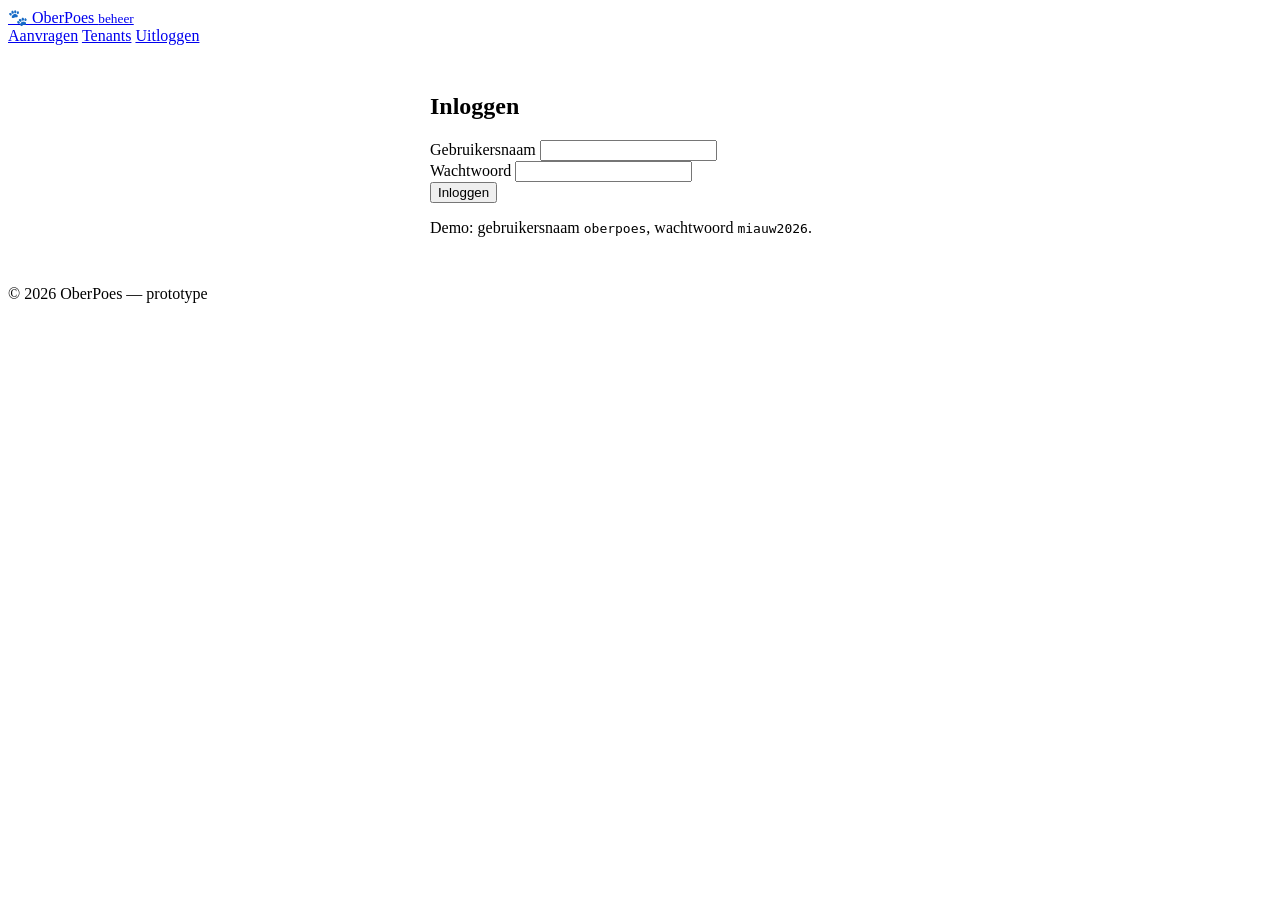
==== admin.html @ dad32bd4 "feat: goedkeuren activeert tenantportalen; detail toont links en wachtwoord Co-Authored-By: Claude F" ====
<!DOCTYPE html>
<html lang="nl">
<head>
  <meta charset="utf-8">
  <meta name="viewport" content="width=device-width, initial-scale=1">
  <title>OberPoes — beheer</title>
  <link rel="stylesheet" href="css/style.css">
</head>
<body>
  <header class="site-header">
    <div class="container header-inner">
      <a class="logo" href="admin.html">🐾 OberPoes <small>beheer</small></a>
      <nav id="admin-menu" class="verborgen">
        <a href="#" id="menu-aanvragen" class="actief">Aanvragen</a>
        <a href="#" id="menu-tenants">Tenants</a>
        <a href="#" id="menu-uitloggen">Uitloggen</a>
      </nav>
    </div>
  </header>
  <main class="container">

    <!-- Login -->
    <div class="kaart" id="login-kaart" style="max-width: 420px; margin: 3rem auto;">
      <h2>Inloggen</h2>
      <div class="veld">
        <label for="gebruikersnaam">Gebruikersnaam</label>
        <input id="gebruikersnaam" type="text" autocomplete="username">
      </div>
      <div class="veld">
        <label for="wachtwoord">Wachtwoord</label>
        <input id="wachtwoord" type="password" autocomplete="current-password">
      </div>
      <span class="fout" id="fout-login"></span>
      <button class="knop" id="knop-login">Inloggen</button>
      <p class="melding melding-info">Demo: gebruikersnaam <code>oberpoes</code>, wachtwoord <code>miauw2026</code>.</p>
    </div>

    <!-- Applicatie -->
    <div id="admin-app" class="verborgen">
      <div id="view-aanvragen"></div>
      <div id="view-tenants" class="verborgen"></div>
    </div>

  </main>
  <footer class="site-footer">© 2026 OberPoes — prototype</footer>
  <script src="js/validatie.js"></script>
  <script src="js/agenda.js"></script>
  <script src="js/db.js"></script>
  <script src="js/admin.js"></script>
</body>
</html>
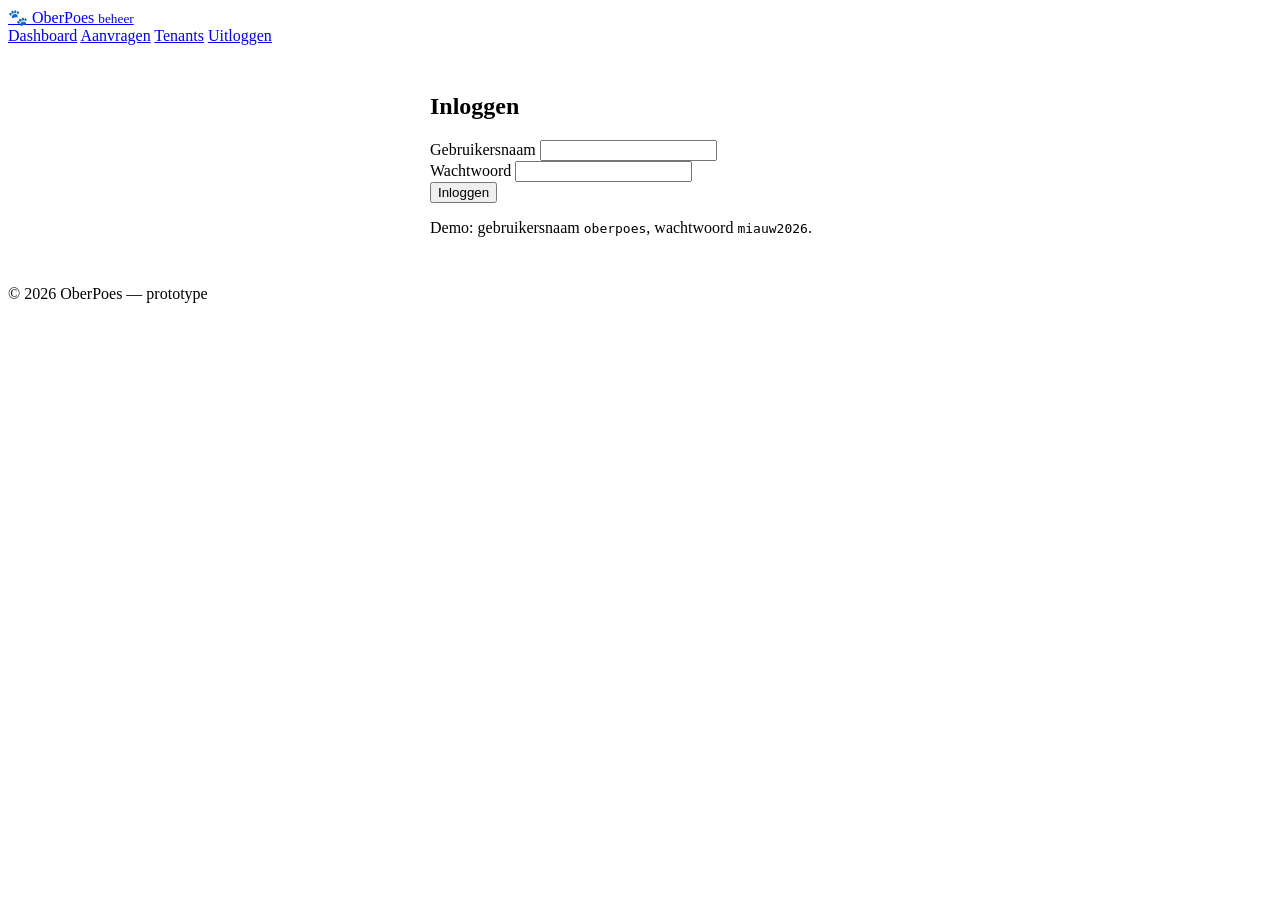
==== commit f9e6e960: "feat: hoofdadmin-dashboard met notificaties en doorzoekbare tenantlijst Co-Authored-By: Claude Fable" ====
--- a/admin.html
+++ b/admin.html
@@ -11,7 +11,8 @@
     <div class="container header-inner">
       <a class="logo" href="admin.html">🐾 OberPoes <small>beheer</small></a>
       <nav id="admin-menu" class="verborgen">
-        <a href="#" id="menu-aanvragen" class="actief">Aanvragen</a>
+        <a href="#" id="menu-dashboard" class="actief">Dashboard</a>
+        <a href="#" id="menu-aanvragen">Aanvragen</a>
         <a href="#" id="menu-tenants">Tenants</a>
         <a href="#" id="menu-uitloggen">Uitloggen</a>
       </nav>
@@ -37,7 +38,8 @@
 
     <!-- Applicatie -->
     <div id="admin-app" class="verborgen">
-      <div id="view-aanvragen"></div>
+      <div id="view-dashboard"></div>
+      <div id="view-aanvragen" class="verborgen"></div>
       <div id="view-tenants" class="verborgen"></div>
     </div>
 
@@ -45,6 +47,7 @@
   <footer class="site-footer">© 2026 OberPoes — prototype</footer>
   <script src="js/validatie.js"></script>
   <script src="js/agenda.js"></script>
+  <script src="js/lijst.js"></script>
   <script src="js/db.js"></script>
   <script src="js/admin.js"></script>
 </body>
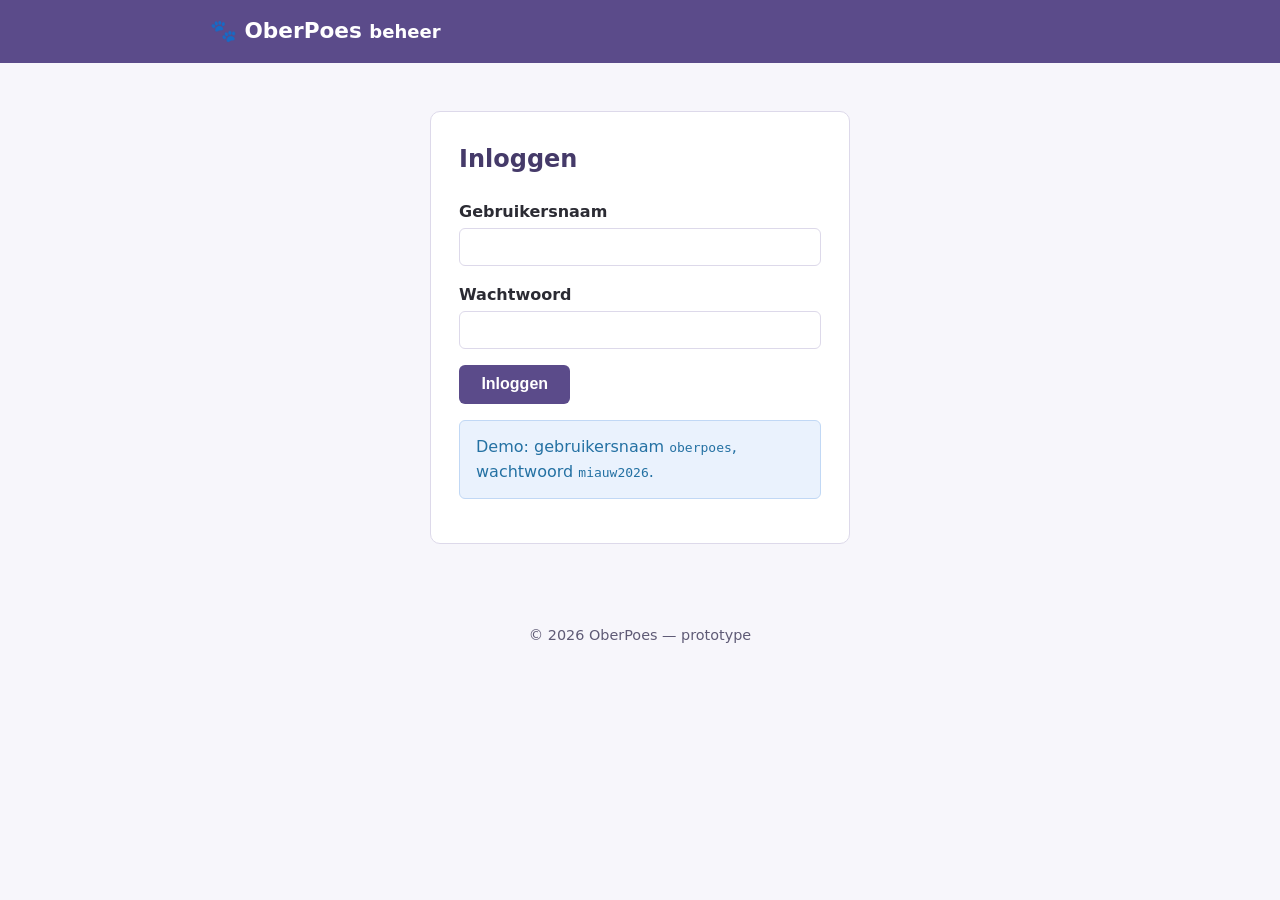
==== commit c79250eb: "feat: toegankelijkheid en documentatie verbeterronde Co-Authored-By: Claude Fable 5 <noreply@anthrop" ====
--- a/admin.html
+++ b/admin.html
@@ -31,7 +31,7 @@
         <label for="wachtwoord">Wachtwoord</label>
         <input id="wachtwoord" type="password" autocomplete="current-password">
       </div>
-      <span class="fout" id="fout-login"></span>
+      <span class="fout" aria-live="polite" id="fout-login"></span>
       <button class="knop" id="knop-login">Inloggen</button>
       <p class="melding melding-info">Demo: gebruikersnaam <code>oberpoes</code>, wachtwoord <code>miauw2026</code>.</p>
     </div>
--- a/css/style.css
+++ b/css/style.css
@@ -0,0 +1,101 @@
+:root {
+  --paars: #5b4b8a;
+  --paars-donker: #453a69;
+  --accent: #e8a33d;
+  --bg: #f7f6fb;
+  --tekst: #2b2b33;
+  --rand: #ddd9ea;
+  --rood: #c0392b;
+  --groen: #1e8e4e;
+  --blauw: #2471a3;
+  --grijs: #7f8c8d;
+}
+* { box-sizing: border-box; }
+body {
+  margin: 0;
+  font-family: system-ui, -apple-system, "Segoe UI", sans-serif;
+  background: var(--bg);
+  color: var(--tekst);
+  line-height: 1.6;
+}
+.container { max-width: 900px; margin: 0 auto; padding: 0 1.25rem; }
+
+/* Header en menu */
+.site-header { background: var(--paars); color: #fff; }
+.header-inner { display: flex; align-items: center; justify-content: space-between; padding: 0.9rem 1.25rem; }
+.logo { color: #fff; text-decoration: none; font-size: 1.35rem; font-weight: 700; }
+.site-header nav a {
+  color: #e9e5f7; text-decoration: none; margin-left: 1.25rem; padding-bottom: 3px;
+}
+.site-header nav a.actief, .site-header nav a:hover { color: #fff; border-bottom: 2px solid var(--accent); }
+
+/* Hero */
+.hero { text-align: center; padding: 3rem 0 2rem; }
+.hero h1 { font-size: 2.4rem; margin: 0 0 0.5rem; color: var(--paars-donker); }
+.hero p { font-size: 1.15rem; color: #55506b; max-width: 34rem; margin: 0 auto; }
+
+/* Kaarten en formulieren */
+.kaart { background: #fff; border: 1px solid var(--rand); border-radius: 10px; padding: 1.75rem; margin: 1.5rem 0; }
+.kaart h2 { margin-top: 0; color: var(--paars-donker); }
+.veld { margin-bottom: 1rem; }
+.veld label { display: block; font-weight: 600; margin-bottom: 0.25rem; }
+.veld input, .veld select {
+  width: 100%; padding: 0.55rem 0.7rem; border: 1px solid var(--rand);
+  border-radius: 6px; font-size: 1rem; background: #fff;
+}
+.veld input[readonly] { background: #f0eef8; color: #666; }
+.veld input:focus, .veld select:focus { outline: 2px solid var(--paars); border-color: var(--paars); }
+.veld .fout { color: var(--rood); font-size: 0.85rem; display: block; min-height: 1.1rem; }
+.fout { color: var(--rood); font-size: 0.85rem; display: block; }
+.velden-rij { display: flex; gap: 1rem; }
+.velden-rij .veld { flex: 1; }
+
+/* Knoppen */
+.knop {
+  background: var(--paars); color: #fff; border: none; border-radius: 6px;
+  padding: 0.65rem 1.4rem; font-size: 1rem; font-weight: 600; cursor: pointer;
+  text-decoration: none; display: inline-block;
+}
+.knop:hover { background: var(--paars-donker); }
+.knop-secundair { background: #fff; color: var(--paars); border: 1px solid var(--paars); }
+.knop-secundair:hover { background: #f0eef8; }
+.knop-gevaar { background: var(--rood); }
+.knop-gevaar:hover { background: #96281b; }
+.knop-goed { background: var(--groen); }
+.knop-goed:hover { background: #166e3c; }
+.knop-klein { padding: 0.3rem 0.8rem; font-size: 0.85rem; }
+
+/* Statusbadges */
+.badge { display: inline-block; padding: 0.15rem 0.6rem; border-radius: 99px; font-size: 0.8rem; font-weight: 600; color: #fff; }
+.badge-aangevraagd { background: var(--blauw); }
+.badge-afgewezen { background: var(--rood); }
+.badge-actief { background: var(--groen); }
+.badge-inactief { background: var(--grijs); }
+
+/* Tabellen */
+.tabel { width: 100%; border-collapse: collapse; }
+.tabel th, .tabel td { text-align: left; padding: 0.55rem 0.7rem; border-bottom: 1px solid var(--rand); vertical-align: middle; }
+.tabel th { background: #f0eef8; color: var(--paars-donker); }
+.tabel img { width: 40px; height: 40px; border-radius: 6px; border: 1px solid var(--rand); }
+.tabel tr.klikbaar { cursor: pointer; }
+.tabel tr.klikbaar:hover { background: #faf9fd; }
+
+/* Toegankelijkheid */
+.knop:focus-visible, a:focus-visible, input:focus-visible, select:focus-visible {
+  outline: 3px solid var(--accent);
+  outline-offset: 2px;
+}
+@media (prefers-reduced-motion: reduce) {
+  * { scroll-behavior: auto !important; }
+}
+
+/* Hulpklassen */
+.verborgen { display: none !important; }
+.melding { padding: 0.8rem 1rem; border-radius: 6px; margin: 1rem 0; }
+.melding-fout { background: #fdecea; color: var(--rood); border: 1px solid #f5c6c1; }
+.melding-info { background: #eaf2fd; color: var(--blauw); border: 1px solid #c1d8f5; }
+.melding-goed { background: #e9f7ef; color: var(--groen); border: 1px solid #bfe8d0; }
+.demo-code { font-family: monospace; font-size: 1.3rem; background: #f0eef8; padding: 0.2rem 0.6rem; border-radius: 6px; letter-spacing: 2px; }
+.tabel .demo-code { font-size: 0.95rem; }
+.logo-preview { width: 150px; height: 150px; border: 1px dashed var(--rand); border-radius: 8px; background: #fff; object-fit: contain; }
+.site-footer { text-align: center; color: #5f5b76; padding: 2rem 0; font-size: 0.9rem; }
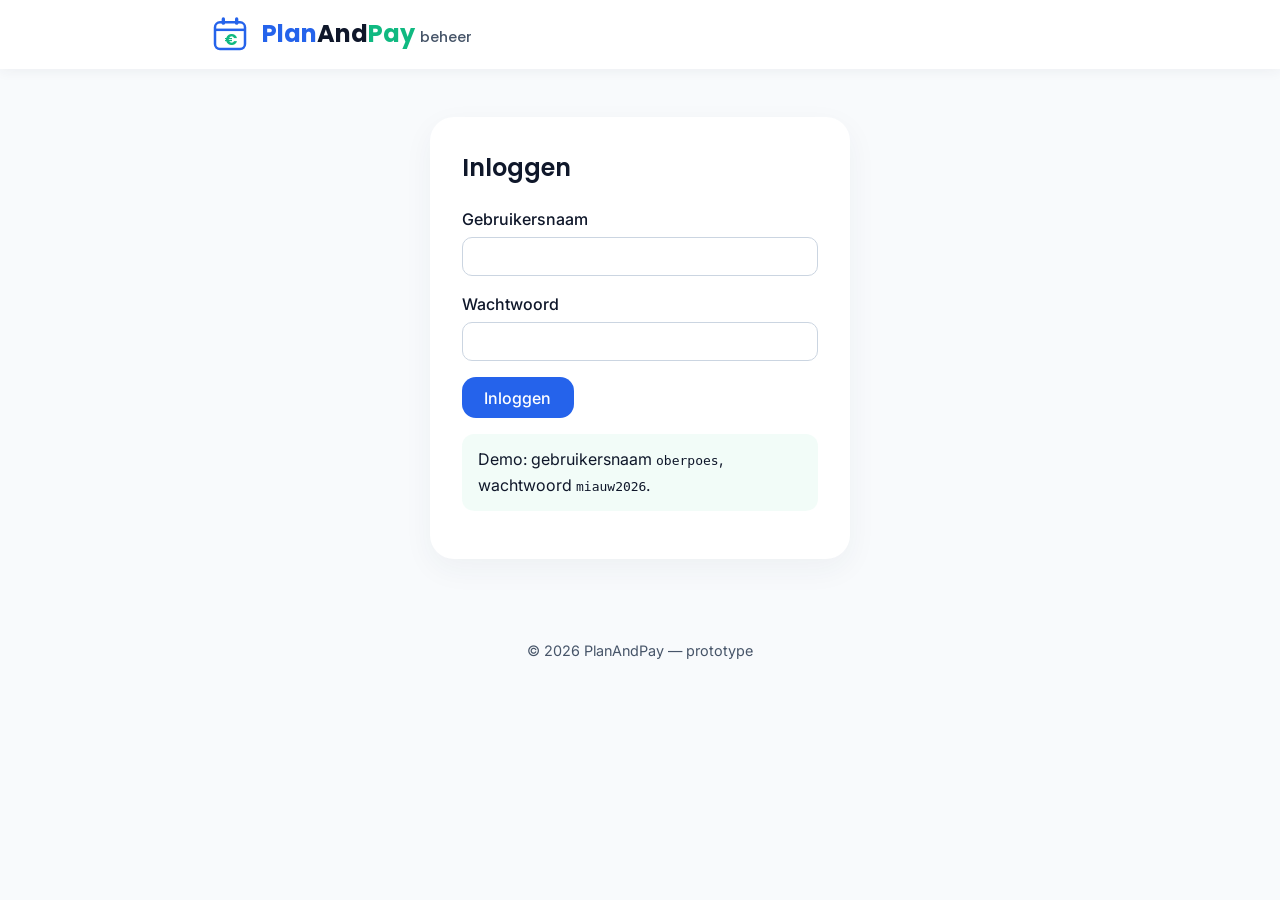
==== commit db7fdaa3: "feat: rebrand naar PlanAndPay (logo, kleuren, badges, teksten) Co-Authored-By: Claude Opus 4.8 <nore" ====
--- a/admin.html
+++ b/admin.html
@@ -3,13 +3,20 @@
 <head>
   <meta charset="utf-8">
   <meta name="viewport" content="width=device-width, initial-scale=1">
-  <title>OberPoes — beheer</title>
+  <title>PlanAndPay — beheer</title>
   <link rel="stylesheet" href="css/style.css">
+  <link rel="icon" href="data:image/svg+xml,%3Csvg xmlns='http://www.w3.org/2000/svg' viewBox='0 0 48 48'%3E%3Crect width='48' height='48' rx='12' fill='%232563EB'/%3E%3Crect x='11' y='16' width='26' height='22' rx='4' fill='none' stroke='white' stroke-width='2.5'/%3E%3Cline x1='11' y1='23' x2='37' y2='23' stroke='white' stroke-width='2.5'/%3E%3Ctext x='24' y='35' font-size='14' font-weight='700' fill='white' text-anchor='middle' font-family='sans-serif'%3E%E2%82%AC%3C/text%3E%3C/svg%3E">
+  <link rel="preconnect" href="https://fonts.googleapis.com">
+  <link rel="preconnect" href="https://fonts.gstatic.com" crossorigin>
+  <link href="https://fonts.googleapis.com/css2?family=Inter:wght@400;500&family=Poppins:wght@600;700&display=swap" rel="stylesheet">
 </head>
 <body>
   <header class="site-header">
     <div class="container header-inner">
-      <a class="logo" href="admin.html">🐾 OberPoes <small>beheer</small></a>
+      <a class="logo" href="admin.html">
+        <span class="logo-icon" aria-hidden="true"><svg viewBox="0 0 48 48" fill="none" xmlns="http://www.w3.org/2000/svg"><rect x="6" y="10" width="36" height="32" rx="6" fill="#fff" stroke="#2563EB" stroke-width="3"/><path d="M6 19h36" stroke="#2563EB" stroke-width="3"/><rect x="14" y="4" width="4" height="9" rx="2" fill="#2563EB"/><rect x="30" y="4" width="4" height="9" rx="2" fill="#2563EB"/><text x="24" y="37" font-family="Poppins, sans-serif" font-size="19" font-weight="700" fill="#10B981" text-anchor="middle">€</text></svg></span>
+        <span><span class="logo-plan">Plan</span><span class="logo-and">And</span><span class="logo-pay">Pay</span> <small>beheer</small></span>
+      </a>
       <nav id="admin-menu" class="verborgen">
         <a href="#" id="menu-dashboard" class="actief">Dashboard</a>
         <a href="#" id="menu-aanvragen">Aanvragen</a>
@@ -44,11 +51,12 @@
     </div>
 
   </main>
-  <footer class="site-footer">© 2026 OberPoes — prototype</footer>
+  <footer class="site-footer">© 2026 PlanAndPay — prototype</footer>
   <script src="js/validatie.js"></script>
   <script src="js/agenda.js"></script>
   <script src="js/lijst.js"></script>
   <script src="js/db.js"></script>
   <script src="js/admin.js"></script>
+  <script src="js/menu.js"></script>
 </body>
 </html>
--- a/css/style.css
+++ b/css/style.css
@@ -1,101 +1,176 @@
 :root {
-  --paars: #5b4b8a;
-  --paars-donker: #453a69;
-  --accent: #e8a33d;
-  --bg: #f7f6fb;
-  --tekst: #2b2b33;
-  --rand: #ddd9ea;
-  --rood: #c0392b;
-  --groen: #1e8e4e;
-  --blauw: #2471a3;
-  --grijs: #7f8c8d;
+  --blauw: #2563EB;      /* Plan Blue — primair */
+  --groen: #10B981;      /* Pay Green — success */
+  --oranje: #F59E0B;     /* Growth Orange — accent */
+  --charcoal: #0F172A;   /* Midnight — donkere tekst */
+  --grijstekst: #475569; /* Slate — gedempte tekst */
+  --rand: #CBD5E1;       /* Light Border */
+  --bg: #F8FAFC;         /* Background */
+  --rood: #DC2626;
+  --grijs: #64748B;
+  --font-koppen: 'Poppins', system-ui, sans-serif;
+  --font-body: 'Inter', system-ui, sans-serif;
 }
 * { box-sizing: border-box; }
 body {
   margin: 0;
-  font-family: system-ui, -apple-system, "Segoe UI", sans-serif;
+  font-family: var(--font-body);
   background: var(--bg);
-  color: var(--tekst);
+  color: var(--charcoal);
   line-height: 1.6;
+  overflow-x: hidden;
 }
+img, canvas { max-width: 100%; }
+h1, h2, h3 { font-family: var(--font-koppen); font-weight: 600; }
 .container { max-width: 900px; margin: 0 auto; padding: 0 1.25rem; }
 
 /* Header en menu */
-.site-header { background: var(--paars); color: #fff; }
+.site-header { background: #fff; box-shadow: 0 2px 12px rgba(45, 55, 72, 0.06); }
 .header-inner { display: flex; align-items: center; justify-content: space-between; padding: 0.9rem 1.25rem; }
-.logo { color: #fff; text-decoration: none; font-size: 1.35rem; font-weight: 700; }
+
+/* Logo (style guide) */
+.logo {
+  font-family: var(--font-koppen); font-size: 1.5rem; font-weight: 700;
+  display: flex; align-items: center; gap: 12px;
+  color: var(--charcoal); text-decoration: none;
+}
+.logo-icon {
+  width: 40px; height: 40px; flex: none;
+  display: flex; justify-content: center; align-items: center;
+}
+.logo-icon svg { width: 100%; height: 100%; display: block; }
+.logo-plan { color: var(--blauw); }
+.logo-and { color: var(--charcoal); }
+.logo-pay { color: var(--groen); }
+.logo small { font-size: 0.9rem; color: var(--grijstekst); font-weight: 500; }
+
 .site-header nav a {
-  color: #e9e5f7; text-decoration: none; margin-left: 1.25rem; padding-bottom: 3px;
+  color: var(--charcoal); text-decoration: none; margin-left: 1.25rem;
+  padding-bottom: 3px; font-weight: 500;
 }
-.site-header nav a.actief, .site-header nav a:hover { color: #fff; border-bottom: 2px solid var(--accent); }
+.site-header nav a.actief, .site-header nav a:hover { border-bottom: 3px solid var(--blauw); }
 
 /* Hero */
 .hero { text-align: center; padding: 3rem 0 2rem; }
-.hero h1 { font-size: 2.4rem; margin: 0 0 0.5rem; color: var(--paars-donker); }
-.hero p { font-size: 1.15rem; color: #55506b; max-width: 34rem; margin: 0 auto; }
+.hero h1 { font-size: 2.4rem; margin: 0 0 0.5rem; color: var(--charcoal); font-weight: 700; }
+.hero .tagline { font-family: var(--font-koppen); font-weight: 600; font-size: 1.2rem; color: var(--blauw); margin: 0 0 0.75rem; }
+.hero p { font-size: 1.15rem; color: var(--grijstekst); max-width: 34rem; margin: 0 auto; }
 
 /* Kaarten en formulieren */
-.kaart { background: #fff; border: 1px solid var(--rand); border-radius: 10px; padding: 1.75rem; margin: 1.5rem 0; }
-.kaart h2 { margin-top: 0; color: var(--paars-donker); }
+.kaart {
+  background: #fff; border-radius: 24px; padding: 2rem; margin: 1.5rem 0;
+  box-shadow: 0 10px 30px rgba(45, 55, 72, 0.05);
+}
+.kaart h2 { margin-top: 0; color: var(--charcoal); }
 .veld { margin-bottom: 1rem; }
-.veld label { display: block; font-weight: 600; margin-bottom: 0.25rem; }
+.veld label { display: block; font-weight: 500; margin-bottom: 0.25rem; }
 .veld input, .veld select {
   width: 100%; padding: 0.55rem 0.7rem; border: 1px solid var(--rand);
-  border-radius: 6px; font-size: 1rem; background: #fff;
+  border-radius: 10px; font-size: 1rem; background: #fff; font-family: var(--font-body);
 }
-.veld input[readonly] { background: #f0eef8; color: #666; }
-.veld input:focus, .veld select:focus { outline: 2px solid var(--paars); border-color: var(--paars); }
+.veld textarea {
+  width: 100%; padding: 0.55rem 0.7rem; border: 1px solid var(--rand);
+  border-radius: 10px; font-size: 1rem; background: #fff; font-family: var(--font-body);
+}
+.veld textarea:focus { outline: 2px solid var(--charcoal); border-color: var(--charcoal); }
+.veld input[readonly] { background: #EDF2F7; color: var(--grijstekst); }
+.veld input:focus, .veld select:focus { outline: 2px solid var(--charcoal); border-color: var(--charcoal); }
 .veld .fout { color: var(--rood); font-size: 0.85rem; display: block; min-height: 1.1rem; }
 .fout { color: var(--rood); font-size: 0.85rem; display: block; }
 .velden-rij { display: flex; gap: 1rem; }
 .velden-rij .veld { flex: 1; }
 
-/* Knoppen */
+/* Knoppen (style guide: Plan Blue primair, wit) */
 .knop {
-  background: var(--paars); color: #fff; border: none; border-radius: 6px;
-  padding: 0.65rem 1.4rem; font-size: 1rem; font-weight: 600; cursor: pointer;
-  text-decoration: none; display: inline-block;
+  background: var(--blauw); color: #fff; border: none; border-radius: 14px;
+  padding: 0.65rem 1.4rem; font-size: 1rem; font-weight: 500; cursor: pointer;
+  text-decoration: none; display: inline-block; font-family: var(--font-body);
+  transition: transform 0.2s ease, box-shadow 0.2s ease;
 }
-.knop:hover { background: var(--paars-donker); }
-.knop-secundair { background: #fff; color: var(--paars); border: 1px solid var(--paars); }
-.knop-secundair:hover { background: #f0eef8; }
-.knop-gevaar { background: var(--rood); }
-.knop-gevaar:hover { background: #96281b; }
-.knop-goed { background: var(--groen); }
-.knop-goed:hover { background: #166e3c; }
+.knop:hover { transform: translateY(-2px); box-shadow: 0 5px 15px rgba(37, 99, 235, 0.35); }
+.knop-secundair { background: #fff; color: var(--charcoal); border: 1px solid var(--rand); }
+.knop-secundair:hover { box-shadow: 0 5px 15px rgba(15, 23, 42, 0.12); }
+.knop-gevaar { background: var(--rood); color: #fff; }
+.knop-gevaar:hover { box-shadow: 0 5px 15px rgba(220, 38, 38, 0.35); }
+.knop-goed { background: var(--groen); color: #fff; }
+.knop-goed:hover { box-shadow: 0 5px 15px rgba(16, 185, 129, 0.35); }
+.knop-accent { background: var(--oranje); color: #fff; }
+.knop-accent:hover { box-shadow: 0 5px 15px rgba(245, 158, 11, 0.35); }
 .knop-klein { padding: 0.3rem 0.8rem; font-size: 0.85rem; }
+.knop:disabled { opacity: 0.4; cursor: not-allowed; transform: none; box-shadow: none; }
 
-/* Statusbadges */
-.badge { display: inline-block; padding: 0.15rem 0.6rem; border-radius: 99px; font-size: 0.8rem; font-weight: 600; color: #fff; }
-.badge-aangevraagd { background: var(--blauw); }
-.badge-afgewezen { background: var(--rood); }
-.badge-actief { background: var(--groen); }
-.badge-inactief { background: var(--grijs); }
+/* Statusbadges (zachte pill-stijl uit de guide) */
+.badge { display: inline-block; padding: 0.15rem 0.65rem; border-radius: 99px; font-size: 0.8rem; font-weight: 600; }
+.badge-aangevraagd { background: #FEF3C7; color: #B45309; }
+.badge-afgewezen { background: #FEE2E2; color: #B91C1C; }
+.badge-actief { background: #D1FAE5; color: #047857; }
+.badge-inactief { background: #E2E8F0; color: #475569; }
 
 /* Tabellen */
+.tabel-scroll { overflow-x: auto; -webkit-overflow-scrolling: touch; }
 .tabel { width: 100%; border-collapse: collapse; }
 .tabel th, .tabel td { text-align: left; padding: 0.55rem 0.7rem; border-bottom: 1px solid var(--rand); vertical-align: middle; }
-.tabel th { background: #f0eef8; color: var(--paars-donker); }
-.tabel img { width: 40px; height: 40px; border-radius: 6px; border: 1px solid var(--rand); }
+.tabel th { background: #EDF2F7; color: var(--charcoal); font-family: var(--font-body); font-weight: 600; }
+.tabel img { width: 40px; height: 40px; border-radius: 10px; border: 1px solid var(--rand); }
 .tabel tr.klikbaar { cursor: pointer; }
-.tabel tr.klikbaar:hover { background: #faf9fd; }
+.tabel tr.klikbaar:hover { background: var(--bg); }
+
+/* Dashboard-tegels (style guide dashboard-card) */
+.card-title {
+  font-weight: 500; font-size: 13px; text-transform: uppercase;
+  letter-spacing: 0.5px; color: #4A5568;
+}
+.card-value { font-family: var(--font-koppen); font-size: 24px; font-weight: 700; margin-top: 4px; }
 
 /* Toegankelijkheid */
 .knop:focus-visible, a:focus-visible, input:focus-visible, select:focus-visible {
-  outline: 3px solid var(--accent);
+  outline: 3px solid var(--charcoal);
   outline-offset: 2px;
 }
 @media (prefers-reduced-motion: reduce) {
-  * { scroll-behavior: auto !important; }
+  * { scroll-behavior: auto !important; transition: none !important; }
 }
 
 /* Hulpklassen */
 .verborgen { display: none !important; }
-.melding { padding: 0.8rem 1rem; border-radius: 6px; margin: 1rem 0; }
-.melding-fout { background: #fdecea; color: var(--rood); border: 1px solid #f5c6c1; }
-.melding-info { background: #eaf2fd; color: var(--blauw); border: 1px solid #c1d8f5; }
-.melding-goed { background: #e9f7ef; color: var(--groen); border: 1px solid #bfe8d0; }
-.demo-code { font-family: monospace; font-size: 1.3rem; background: #f0eef8; padding: 0.2rem 0.6rem; border-radius: 6px; letter-spacing: 2px; }
+.melding { padding: 0.8rem 1rem; border-radius: 12px; margin: 1rem 0; }
+.melding-fout { background: #fdecea; color: var(--rood); border-left: 5px solid var(--rood); }
+.melding-info { background: rgba(168, 230, 207, 0.15); color: var(--charcoal); border-left: 5px solid var(--mint); }
+.melding-goed { background: #e9f7ef; color: var(--groen); border-left: 5px solid var(--groen); }
+.demo-code { font-family: monospace; font-size: 1.3rem; background: #EDF2F7; padding: 0.2rem 0.6rem; border-radius: 8px; letter-spacing: 2px; }
 .tabel .demo-code { font-size: 0.95rem; }
-.logo-preview { width: 150px; height: 150px; border: 1px dashed var(--rand); border-radius: 8px; background: #fff; object-fit: contain; }
-.site-footer { text-align: center; color: #5f5b76; padding: 2rem 0; font-size: 0.9rem; }
+.logo-preview { width: 150px; height: 150px; border: 1px dashed var(--rand); border-radius: 12px; background: #fff; object-fit: contain; }
+.site-footer { text-align: center; color: var(--grijstekst); padding: 2rem 0; font-size: 0.9rem; }
+
+/* Hamburgerknop (alleen zichtbaar op mobiel) */
+.menu-knop {
+  display: none; background: none; border: none; cursor: pointer;
+  font-size: 1.6rem; line-height: 1; color: var(--charcoal);
+  padding: 0.25rem 0.4rem; border-radius: 8px;
+}
+
+/* Mobiel (smalle schermen) */
+@media (max-width: 640px) {
+  .container { padding: 0 0.9rem; }
+  .header-inner { flex-wrap: wrap; align-items: center; padding: 0.7rem 0.9rem; }
+  .logo { font-size: 1.3rem; }
+  .menu-knop { display: block; order: 2; margin-left: auto; }
+  .site-header nav { order: 3; width: 100%; display: none; flex-direction: column; margin-top: 0.6rem; }
+  .site-header.menu-open nav:not(.verborgen) { display: flex; }
+  .site-header nav a {
+    margin: 0; padding: 0.8rem 0.25rem; border-bottom: 1px solid var(--rand);
+  }
+  .site-header nav a.actief, .site-header nav a:hover {
+    border-bottom: 1px solid var(--rand); border-left: 4px solid var(--roze); padding-left: 0.6rem;
+  }
+  nav.verborgen ~ .menu-knop { display: none; }
+  .hero { padding: 2rem 0 1.5rem; }
+  .hero h1 { font-size: 1.7rem; }
+  .hero p { font-size: 1rem; }
+  .kaart { padding: 1.1rem; border-radius: 16px; }
+  .velden-rij { flex-direction: column; gap: 0; }
+  .knop { width: 100%; margin-bottom: 0.5rem; }
+  .knop-klein { width: auto; margin-bottom: 0; }
+  .keuze-grid .knop, .keuze-grid .knop-klein { width: auto; margin-bottom: 0; }
+  .keuze-grid button { min-height: 44px; }
+}
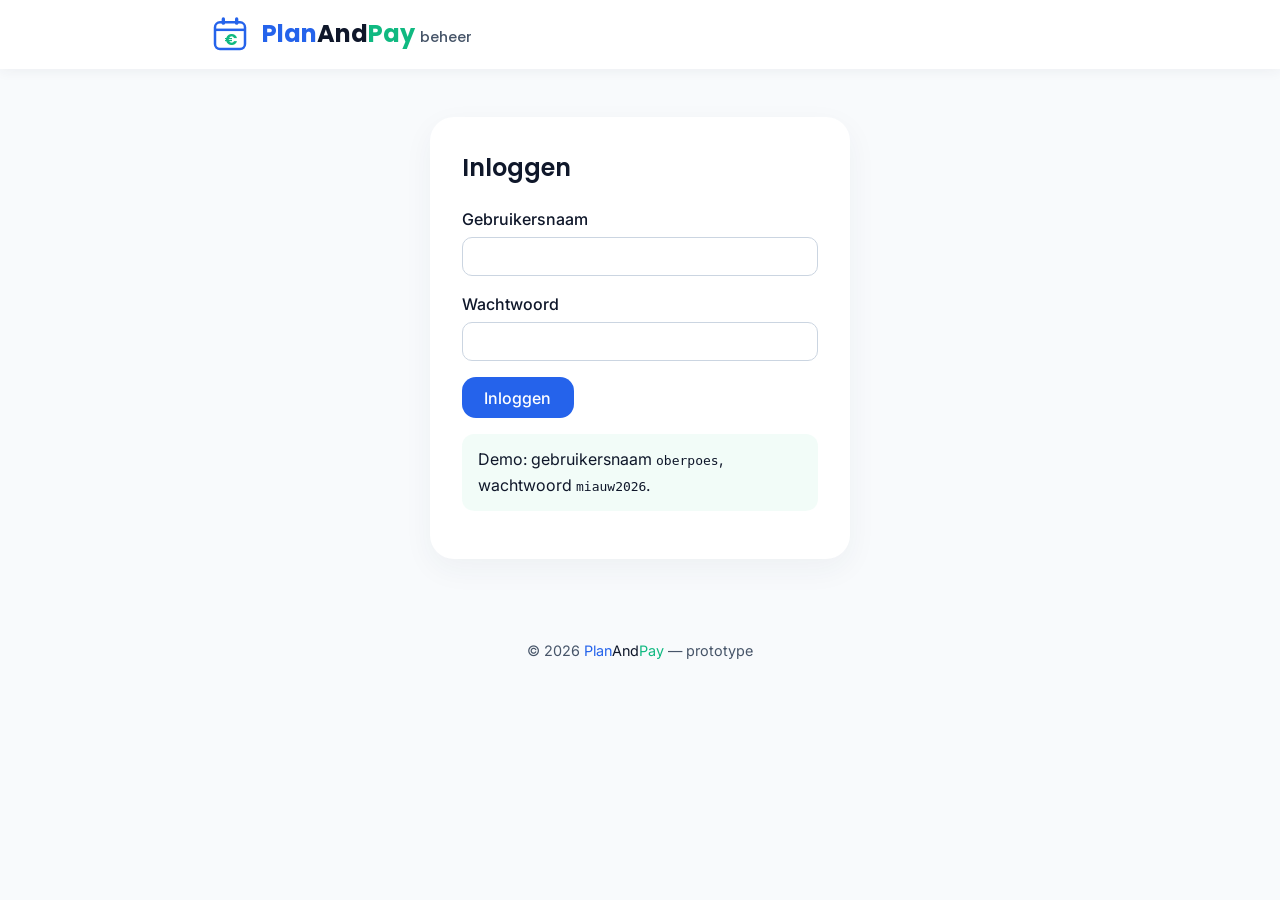
==== commit 669e72b3: "feat: merknaam PlanAndPay overal gekleurd (Plan blauw, And zwart, Pay groen) Co-Authored-By: Claude " ====
--- a/admin.html
+++ b/admin.html
@@ -58,5 +58,6 @@
   <script src="js/db.js"></script>
   <script src="js/admin.js"></script>
   <script src="js/menu.js"></script>
+  <script src="js/merk.js"></script>
 </body>
 </html>
--- a/css/style.css
+++ b/css/style.css
@@ -39,9 +39,9 @@
   display: flex; justify-content: center; align-items: center;
 }
 .logo-icon svg { width: 100%; height: 100%; display: block; }
-.logo-plan { color: var(--blauw); }
-.logo-and { color: var(--charcoal); }
-.logo-pay { color: var(--groen); }
+.logo-plan, .merk-plan { color: var(--blauw); }
+.logo-and, .merk-and { color: var(--charcoal); }
+.logo-pay, .merk-pay { color: var(--groen); }
 .logo small { font-size: 0.9rem; color: var(--grijstekst); font-weight: 500; }
 
 .site-header nav a {
